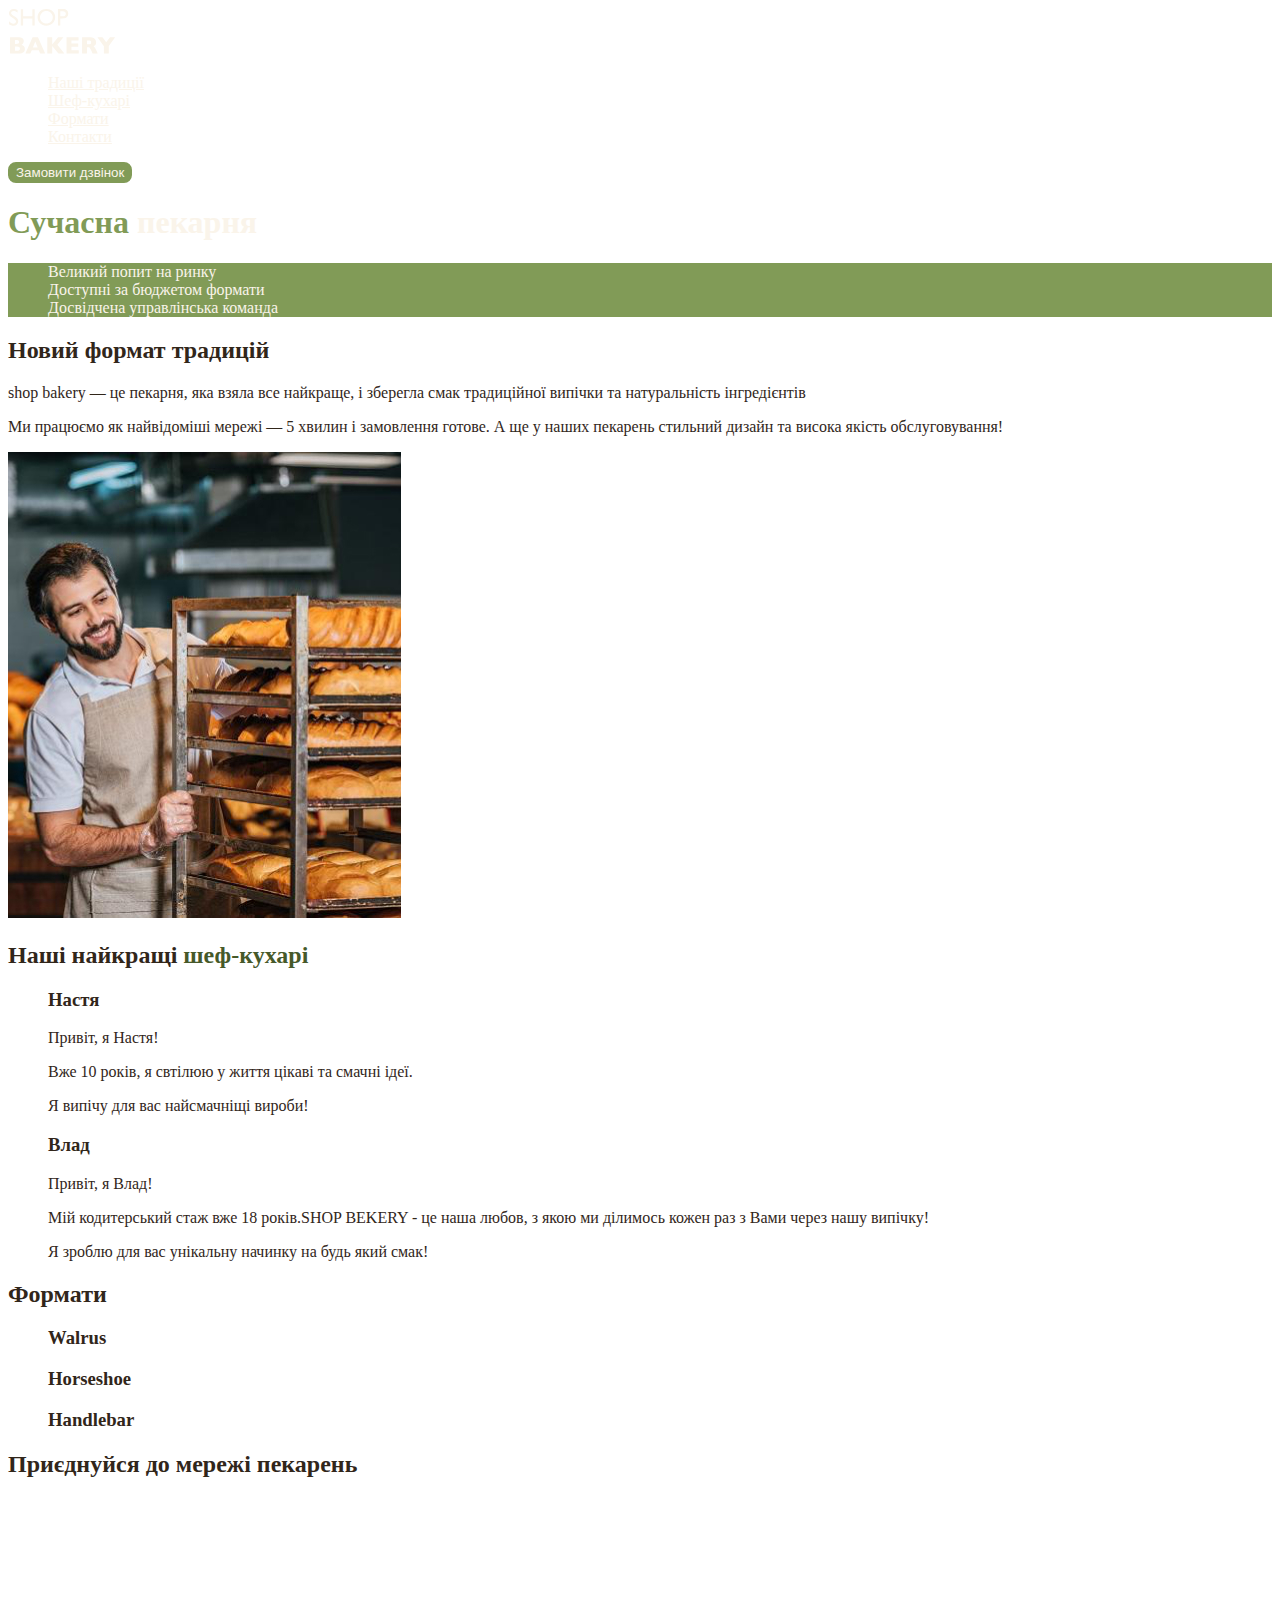
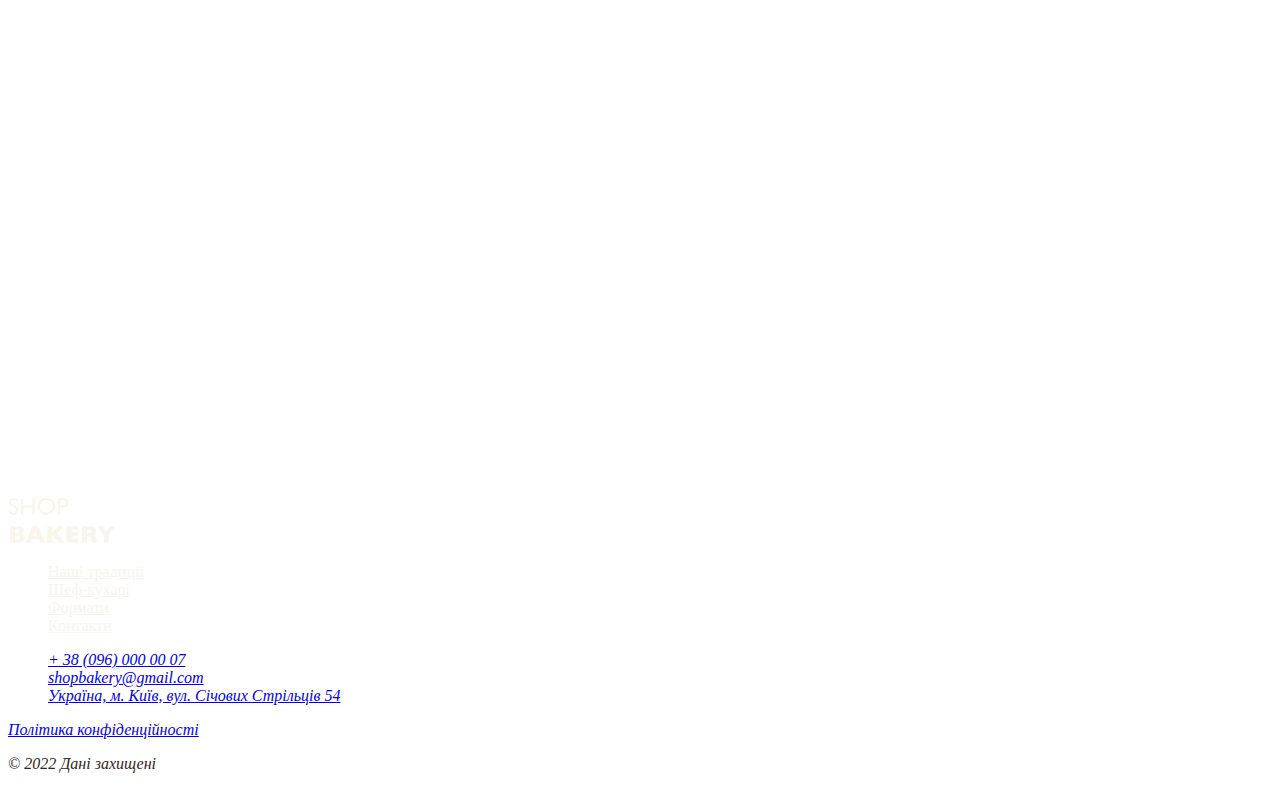
==== index.html @ 433e33d2 "updata" ====
<!DOCTYPE html>
<html lang="uk">
  <head>
    <meta charset="UTF-8" />
    <meta name="viewport" content="width=device-width, initial-scale=1.0" />
    <title>Сучасна пекарня</title>
    <link rel="stylesheet" href="css/styles.css" />
  </head>
  <body>
    <header>
      <nav>
        <a href="./index.html">
          <img src="img/logo.svg" alt="logo" />
        </a>
        <ul>
          <li><a class="link" href="#traditions-section">Наші традиції</a></li>
          <li><a class="link" href="#chefs-section">Шеф-кухарі</a></li>
          <li><a class="link" href="#farmats-section">Формати</a></li>
          <li><a class="link" href="#contact-section">Контакти</a></li>
        </ul>
      </nav>
      <button class="button" type="button">Замовити дзвінок</button>
    </header>
    <main>
      <section>
        <h1 class="hero-title"><span class="accent">Сучасна</span> пекарня</h1>
      </section>
      <section id="traditions-section">
        <ul class="advantages-list">
          <li>Великий попит на ринку</li>
          <li>Доступні за бюджетом формати</li>
          <li>Досвідчена управлінська команда</li>
        </ul>
        <h2 class="section-title">Новий формат традицій</h2>
        <p>
          <span>shop bakery</span> — це пекарня, яка взяла все найкраще, і
          зберегла смак традиційної випічки та натуральність інгредієнтів
        </p>
        <p>
          Ми працюємо як найвідоміші мережі —
          <span>5 хвилин і замовлення готове</span>. А ще у наших пекарень
          стильний дизайн та висока якість обслуговування!
        </p>
        <img src="img/baker-man.jpg" alt="чоловік пекар дивится на батани" />
      </section>
      <section id="chefs-section">
        <h2 class="section-title">
          Наші найкращі <span class="accent">шеф-кухарі</span>
        </h2>
        <ul>
          <li>
            <article>
              <h3>Настя</h3>
              <p>Привіт, я Настя!</p>
              <p>Вже 10 років, я свтілюю у життя цікаві та смачні ідеї.</p>
              <p>Я випічу для вас найсмачніщі вироби!</p>
            </article>
          </li>
          <li>
            <article>
              <h3>Влад</h3>
              <p>Привіт, я Влад!</p>
              <p>
                Мій кодитерський стаж вже 18 років.SHOP BEKERY - це наша любов,
                з якою ми ділимось кожен раз з Вами через нашу випічку!
              </p>
              <p>Я зроблю для вас унікальну начинку на будь який смак!</p>
            </article>
          </li>
        </ul>
      </section>
      <section id="farmats-section">
        <h2 class="section-title">Формати</h2>
        <ul>
          <li>
            <article>
              <h3 lang="en">Walrus</h3>
            </article>
          </li>
          <li>
            <article>
              <h3 lang="en">Horseshoe</h3>
            </article>
          </li>
          <li>
            <article>
              <h3 lang="en">Handlebar</h3>
            </article>
          </li>
        </ul>
      </section>
      <section id="contact-section">
        <h2 class="section-title">Приєднуйся до мережі пекарень</h2>
        <iframe
          src="https://www.google.com/maps/embed?pb=!1m18!1m12!1m3!1d2540.164724367906!2d30.491251499999997!3d50.4566572!2m3!1f0!2f0!3f0!3m2!1i1024!2i768!4f13.1!3m3!1m2!1s0x40d4ce637bfe1717%3A0x5370c2254ad1b952!2z0YPQuy4g0KHQtdGH0LXQstGL0YUg0KHRgtGA0LXQu9GM0YbQvtCyLCA1NCwg0JrQuNC10LIsIDAyMDAw!5e0!3m2!1sru!2sua!4v1720168761826!5m2!1sru!2sua"
          width="603"
          height="595"
          style="border: 0"
          allowfullscreen=""
          loading="lazy"
          referrerpolicy="no-referrer-when-downgrade"
        ></iframe>
      </section>
    </main>
    <footer>
      <nav>
        <a href="#"></a>
        <img src="img/logo.svg" alt="logo" />
        <ul>
          <li><a class="link" href="#traditions-section">Наші традиції</a></li>
          <li><a class="link" href="#chefs-section">Шеф-кухарі</a></li>
          <li><a class="link" href="#farmats-section">Формати</a></li>
          <li><a class="link" href="#contact-section">Контакти</a></li>
        </ul>
      </nav>
      <address>
        <ul>
          <li><a href="tel:+380960000007">+ 38 (096) 000 00 07</a></li>
          <li>
            <a href="mailto:shopbakery@gmail.com">shopbakery@gmail.com</a>
          </li>
          <li>
            <a href="https://maps.app.goo.gl/o33hXLaacX2G3pCdA" target="_blank"
              >Україна, м. Київ, вул. Січових Стрільців 54</a
            >
          </li>
          <li>
            <a href="#"></a>
            <!-- facebook icon -->
          </li>
          <li>
            <a href="#"></a>
            <!-- instagram icon -->
          </li>
        </ul>
        <a href="#" target="_blank">Політика конфіденційності</a>
        <p>&copy; 2022 Дані захищені</p>
      </address>
    </footer>
  </body>
</html>
---- css/styles.css ----
:root {
  --color-brand: #819b57;
  --color-brand-dark: #465929;
  --color-primary-dark: #31261a;
  --color-primary-light: #faf4ea;
}

/** Base **/
body {
  color: var(--color-primary-dark);
}
ul {
  list-style-type: none;
}

/** Button**/
.button {
  color: var(--color-primary-light);
  background-color: var(--color-brand);
  border: 2px solid var(--color-brand);
  border-radius: 8px;
  cursor: pointer;
}

.button:hover {
  background-color: transparent;
  color: var(--color-brand-dark);
}

/** Link **/
.link {
  color: var(--color-primary-light);
}

.link:hover {
  color: var(--color-brand);
}

/** Hero title**/
.hero-title {
  color: var(--color-primary-light);
}

.hero-title .accent {
  color: var(--color-brand);
}

/** List **/
.advantages-list {
  color: var(--color-primary-light);
  background-color: var(--color-brand);
}

/** Title **/
.section-title .accent {
  color: var(--color-brand-dark);
}
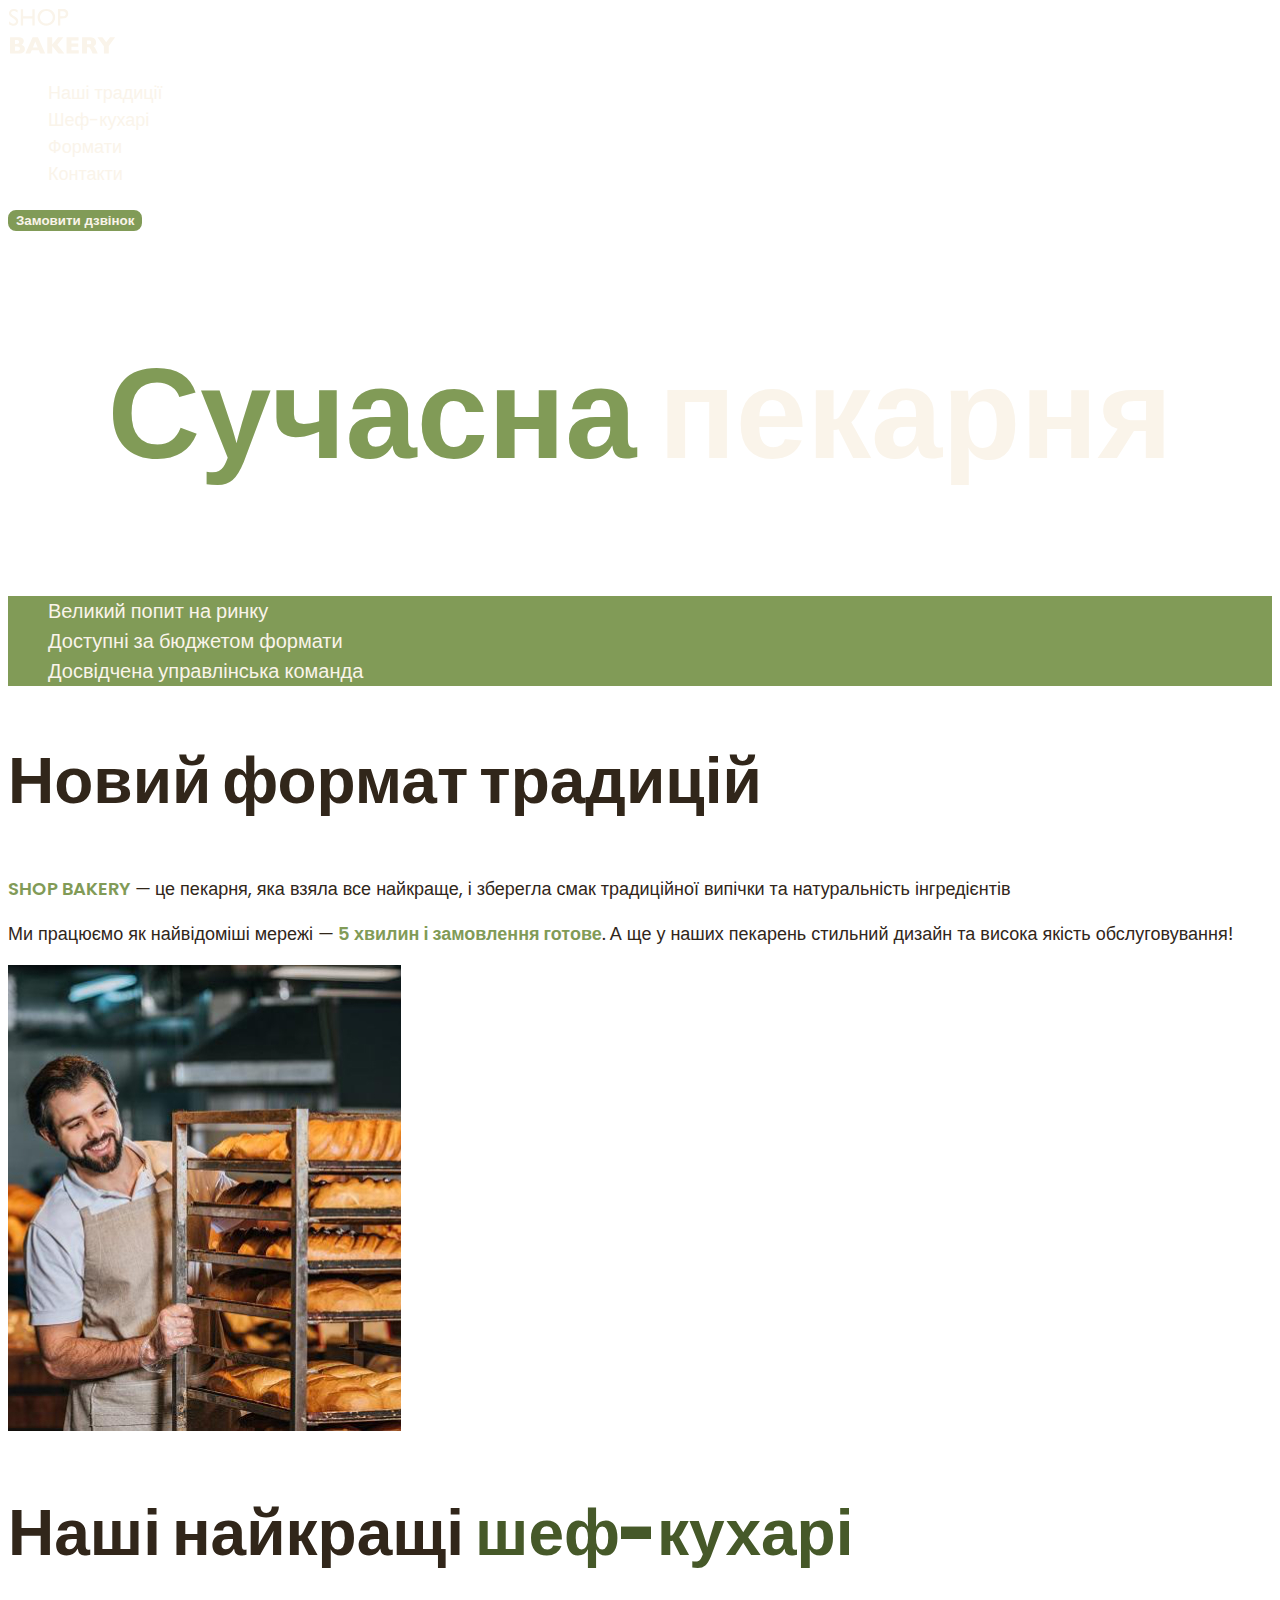
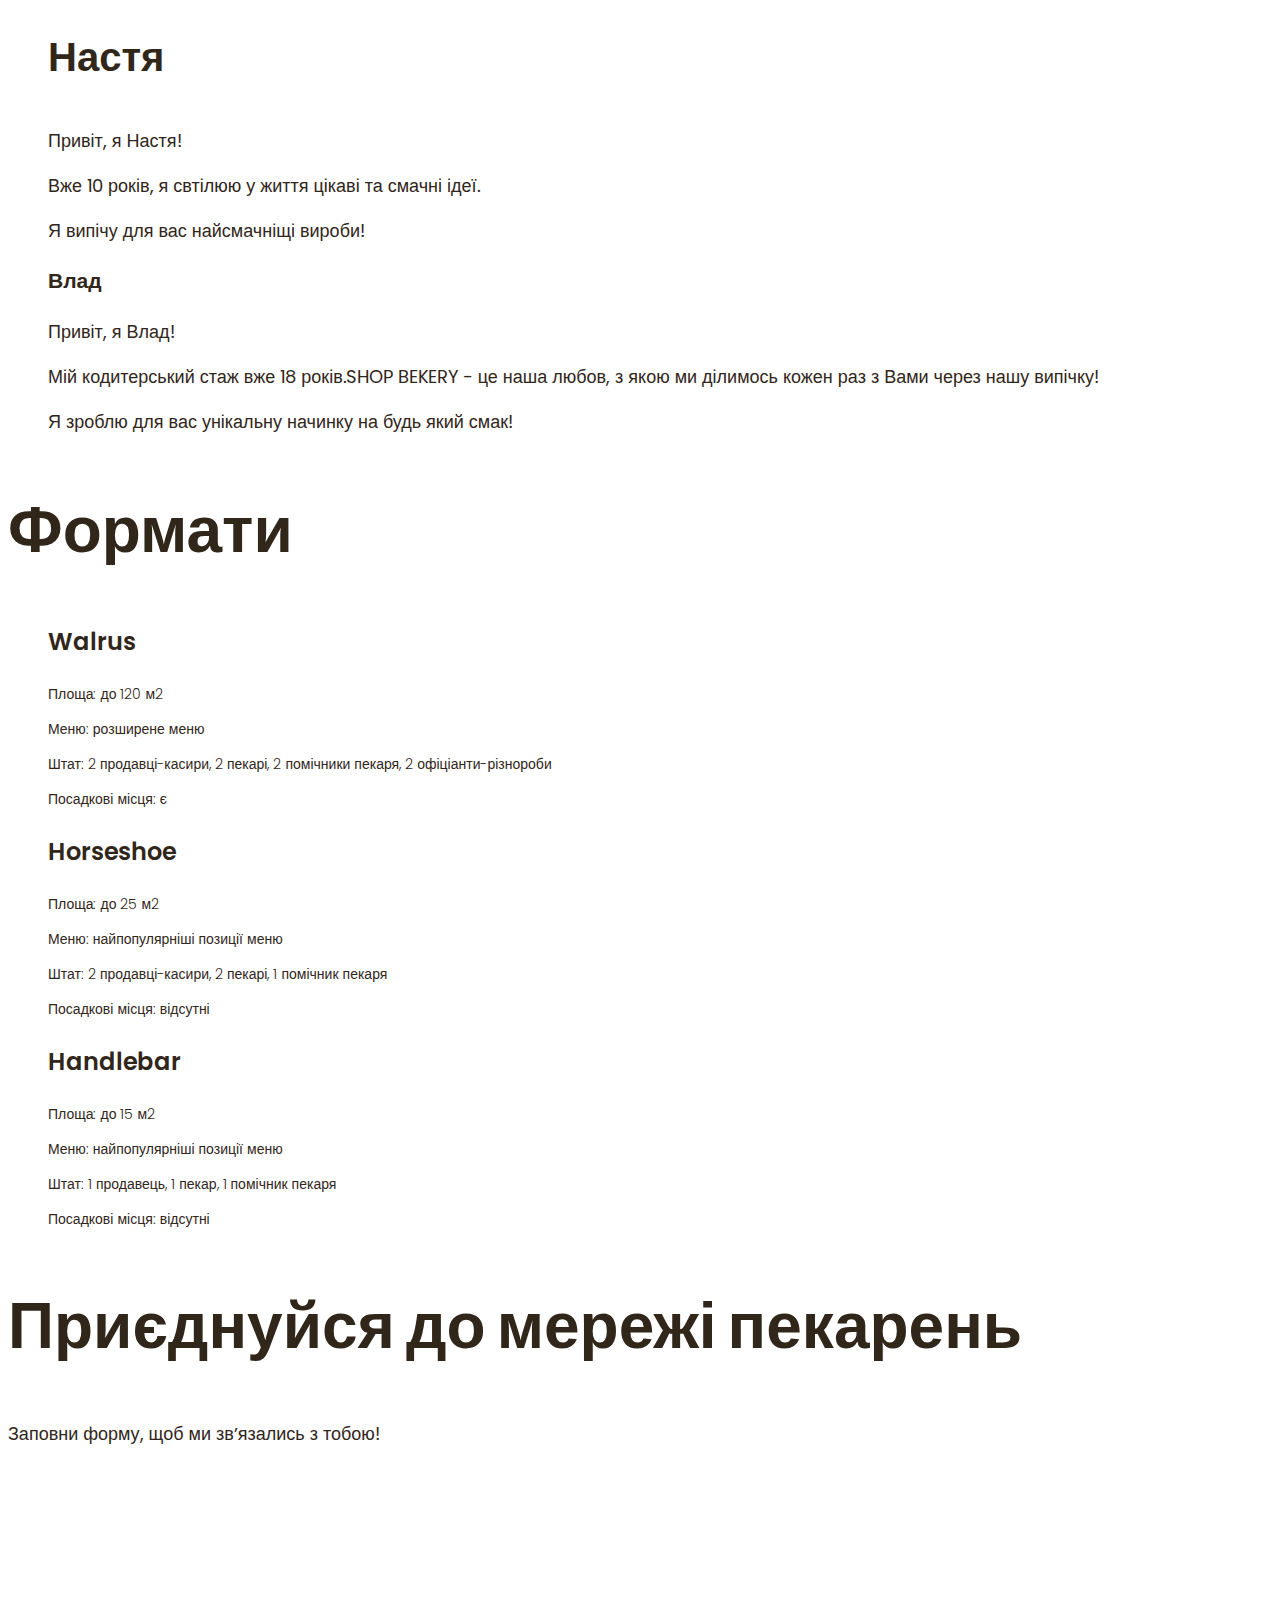
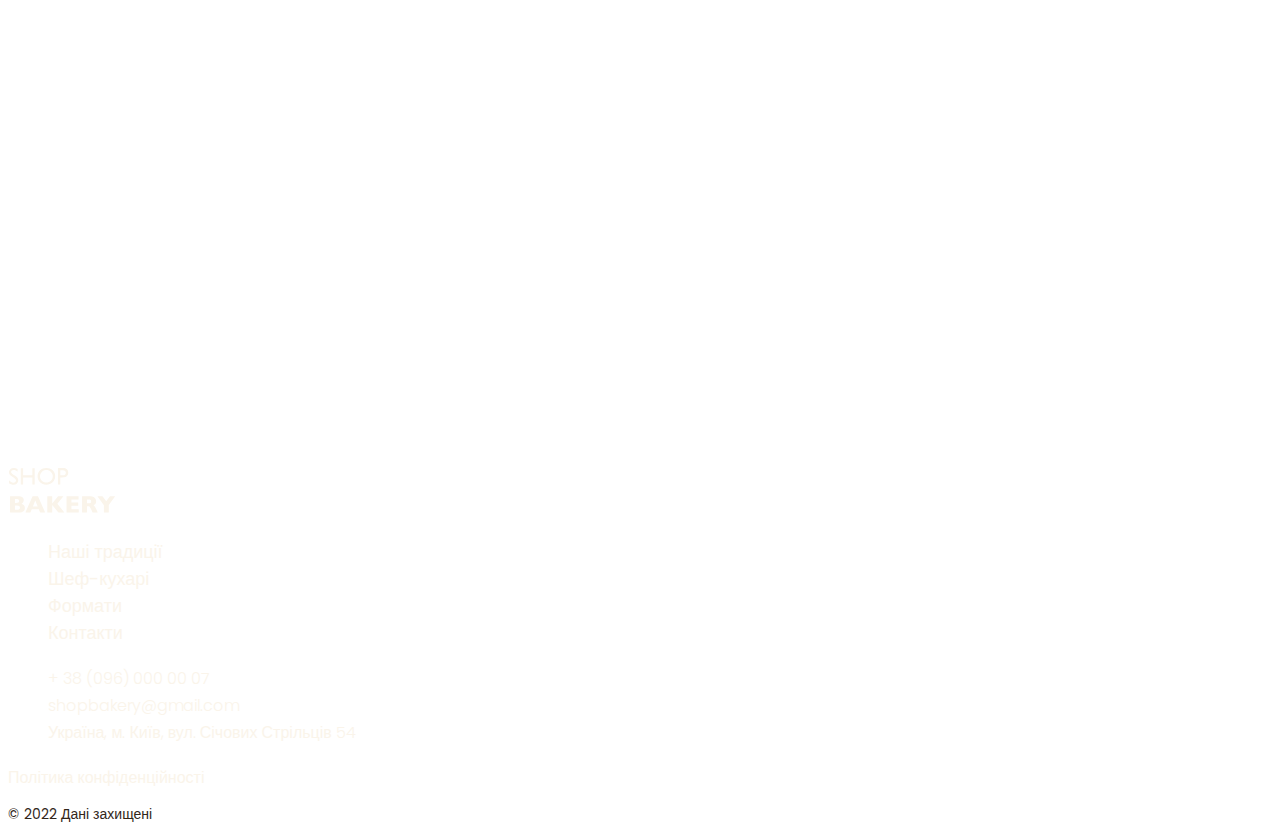
==== commit 2d1ade7a: "fonts" ====
--- a/index.html
+++ b/index.html
@@ -4,6 +4,7 @@
     <meta charset="UTF-8" />
     <meta name="viewport" content="width=device-width, initial-scale=1.0" />
     <title>Сучасна пекарня</title>
+    <!-- Styles -->
     <link rel="stylesheet" href="css/styles.css" />
   </head>
   <body>
@@ -27,19 +28,20 @@
       </section>
       <section id="traditions-section">
         <ul class="advantages-list">
-          <li>Великий попит на ринку</li>
-          <li>Доступні за бюджетом формати</li>
-          <li>Досвідчена управлінська команда</li>
+          <li class="advantages-item">Великий попит на ринку</li>
+          <li class="advantages-item">Доступні за бюджетом формати</li>
+          <li class="advantages-item">Досвідчена управлінська команда</li>
         </ul>
         <h2 class="section-title">Новий формат традицій</h2>
-        <p>
-          <span>shop bakery</span> — це пекарня, яка взяла все найкраще, і
-          зберегла смак традиційної випічки та натуральність інгредієнтів
+        <p class="traditions-text">
+          <span class="brand uppercase">shop bakery</span> — це пекарня, яка
+          взяла все найкраще, і зберегла смак традиційної випічки та
+          натуральність інгредієнтів
         </p>
-        <p>
+        <p class="traditions-text">
           Ми працюємо як найвідоміші мережі —
-          <span>5 хвилин і замовлення готове</span>. А ще у наших пекарень
-          стильний дизайн та висока якість обслуговування!
+          <span class="brand">5 хвилин і замовлення готове</span>. А ще у наших
+          пекарень стильний дизайн та висока якість обслуговування!
         </p>
         <img src="img/baker-man.jpg" alt="чоловік пекар дивится на батани" />
       </section>
@@ -50,7 +52,7 @@
         <ul>
           <li>
             <article>
-              <h3>Настя</h3>
+              <h3 class="chef-title">Настя</h3>
               <p>Привіт, я Настя!</p>
               <p>Вже 10 років, я свтілюю у життя цікаві та смачні ідеї.</p>
               <p>Я випічу для вас найсмачніщі вироби!</p>
@@ -58,7 +60,7 @@
           </li>
           <li>
             <article>
-              <h3>Влад</h3>
+              <h3 class="c">Влад</h3>
               <p>Привіт, я Влад!</p>
               <p>
                 Мій кодитерський стаж вже 18 років.SHOP BEKERY - це наша любов,
@@ -74,23 +76,45 @@
         <ul>
           <li>
             <article>
-              <h3 lang="en">Walrus</h3>
+              <h3 class="farmats-title" lang="en">Walrus</h3>
+              <div class="farmats-text">
+                <p>Площа: до 120 м2</p>
+                <p>Меню: розширене меню</p>
+                <p>
+                  Штат: 2 продавці-касири, 2 пекарі, 2 помічники пекаря, 2
+                  офіціанти-різнороби
+                </p>
+                <p>Посадкові місця: є</p>
+              </div>
             </article>
           </li>
           <li>
             <article>
-              <h3 lang="en">Horseshoe</h3>
+              <h3 class="farmats-title" lang="en">Horseshoe</h3>
+              <div class="farmats-text">
+                <p>Площа: до 25 м2</p>
+                <p>Меню: найпопулярніші позиції меню</p>
+                <p>Штат: 2 продавці-касири, 2 пекарі, 1 помічник пекаря</p>
+                <p>Посадкові місця: відсутні</p>
+              </div>
             </article>
           </li>
           <li>
             <article>
-              <h3 lang="en">Handlebar</h3>
+              <h3 class="farmats-title" lang="en">Handlebar</h3>
+              <div class="farmats-text">
+                <p>Площа: до 15 м2</p>
+                <p>Меню: найпопулярніші позиції меню</p>
+                <p>Штат: 1 продавець, 1 пекар, 1 помічник пекаря</p>
+                <p>Посадкові місця: відсутні</p>
+              </div>
             </article>
           </li>
         </ul>
       </section>
       <section id="contact-section">
         <h2 class="section-title">Приєднуйся до мережі пекарень</h2>
+        <p>Заповни форму, щоб ми звʼязались з тобою!</p>
         <iframe
           src="https://www.google.com/maps/embed?pb=!1m18!1m12!1m3!1d2540.164724367906!2d30.491251499999997!3d50.4566572!2m3!1f0!2f0!3f0!3m2!1i1024!2i768!4f13.1!3m3!1m2!1s0x40d4ce637bfe1717%3A0x5370c2254ad1b952!2z0YPQuy4g0KHQtdGH0LXQstGL0YUg0KHRgtGA0LXQu9GM0YbQvtCyLCA1NCwg0JrQuNC10LIsIDAyMDAw!5e0!3m2!1sru!2sua!4v1720168761826!5m2!1sru!2sua"
           width="603"
@@ -115,12 +139,21 @@
       </nav>
       <address>
         <ul>
-          <li><a href="tel:+380960000007">+ 38 (096) 000 00 07</a></li>
           <li>
-            <a href="mailto:shopbakery@gmail.com">shopbakery@gmail.com</a>
+            <a class="address-link" href="tel:+380960000007"
+              >+ 38 (096) 000 00 07</a
+            >
           </li>
           <li>
-            <a href="https://maps.app.goo.gl/o33hXLaacX2G3pCdA" target="_blank"
+            <a class="address-link" href="mailto:shopbakery@gmail.com"
+              >shopbakery@gmail.com</a
+            >
+          </li>
+          <li>
+            <a
+              class="address-link"
+              href="https://maps.app.goo.gl/o33hXLaacX2G3pCdA"
+              target="_blank"
               >Україна, м. Київ, вул. Січових Стрільців 54</a
             >
           </li>
@@ -133,8 +166,10 @@
             <!-- instagram icon -->
           </li>
         </ul>
-        <a href="#" target="_blank">Політика конфіденційності</a>
-        <p>&copy; 2022 Дані захищені</p>
+        <a class="address-link" href="#" target="_blank"
+          >Політика конфіденційності</a
+        >
+        <p class="address-copyright">&copy; 2022 Дані захищені</p>
       </address>
     </footer>
   </body>
--- a/css/styles.css
+++ b/css/styles.css
@@ -1,3 +1,39 @@
+@font-face {
+  font-display: swap;
+  font-family: "Poppins";
+  font-style: normal;
+  font-weight: 300;
+  src: url("../fonts/poppins-v21-latin-300.woff2") format("woff2"),
+    url("../fonts/poppins-v21-latin-300.ttf") format("truetype");
+}
+
+@font-face {
+  font-display: swap;
+  font-family: "Poppins";
+  font-style: normal;
+  font-weight: 400;
+  src: url("../fonts/poppins-v21-latin-regular.woff2") format("woff2"),
+    url("../fonts/poppins-v21-latin-regular.ttf") format("truetype");
+}
+
+@font-face {
+  font-display: swap;
+  font-family: "Poppins";
+  font-style: normal;
+  font-weight: 600;
+  src: url("../fonts/poppins-v21-latin-600.woff2") format("woff2"),
+    url("../fonts/poppins-v21-latin-600.ttf") format("truetype");
+}
+
+@font-face {
+  font-display: swap;
+  font-family: "Poppins";
+  font-style: normal;
+  font-weight: 900;
+  src: url("../fonts/poppins-v21-latin-900.woff2") format("woff2"),
+    url("../fonts/poppins-v21-latin-900.ttf") format("truetype");
+}
+
 :root {
   --color-brand: #819b57;
   --color-brand-dark: #465929;
@@ -8,7 +44,16 @@
 /** Base **/
 body {
   color: var(--color-primary-dark);
+  font-family: "Poppins", sans-serif;
+  font-size: 18px;
+  line-height: 1.5;
+  font-weight: 400;
 }
+
+address {
+  font-style: normal;
+}
+
 ul {
   list-style-type: none;
 }
@@ -16,6 +61,7 @@
 /** Button**/
 .button {
   color: var(--color-primary-light);
+  font-weight: 600;
   background-color: var(--color-brand);
   border: 2px solid var(--color-brand);
   border-radius: 8px;
@@ -30,15 +76,20 @@
 /** Link **/
 .link {
   color: var(--color-primary-light);
+  text-decoration: none;
 }
 
 .link:hover {
   color: var(--color-brand);
+  font-weight: 600;
 }
 
 /** Hero title**/
 .hero-title {
   color: var(--color-primary-light);
+  text-align: center;
+  font-size: 128px;
+  font-weight: 900;
 }
 
 .hero-title .accent {
@@ -51,7 +102,57 @@
   background-color: var(--color-brand);
 }
 
+.advantages-item {
+  font-size: 20px;
+  font-weight: 300;
+}
+
 /** Title **/
+.section-title {
+  font-size: 64px;
+  font-weight: 900;
+  line-height: 1.3;
+}
+
 .section-title .accent {
   color: var(--color-brand-dark);
 }
+
+.traditions-text .uppercase {
+  text-transform: uppercase;
+}
+
+.traditions-text .brand {
+  color: var(--color-brand);
+  font-weight: 600;
+}
+
+.chef-title {
+  font-size: 40px;
+  font-weight: 600;
+}
+
+.farmats-title {
+  font-size: 24px;
+  font-weight: 600;
+}
+
+.farmats-text {
+  font-size: 14px;
+  font-weight: 300;
+}
+
+.address-link {
+  color: var(--color-primary-light);
+  font-size: 16px;
+  font-weight: 300;
+  text-decoration: none;
+}
+
+.address-link:hover {
+  color: var(--color-brand);
+}
+
+.address-copyright {
+  font-size: 14px;
+}
